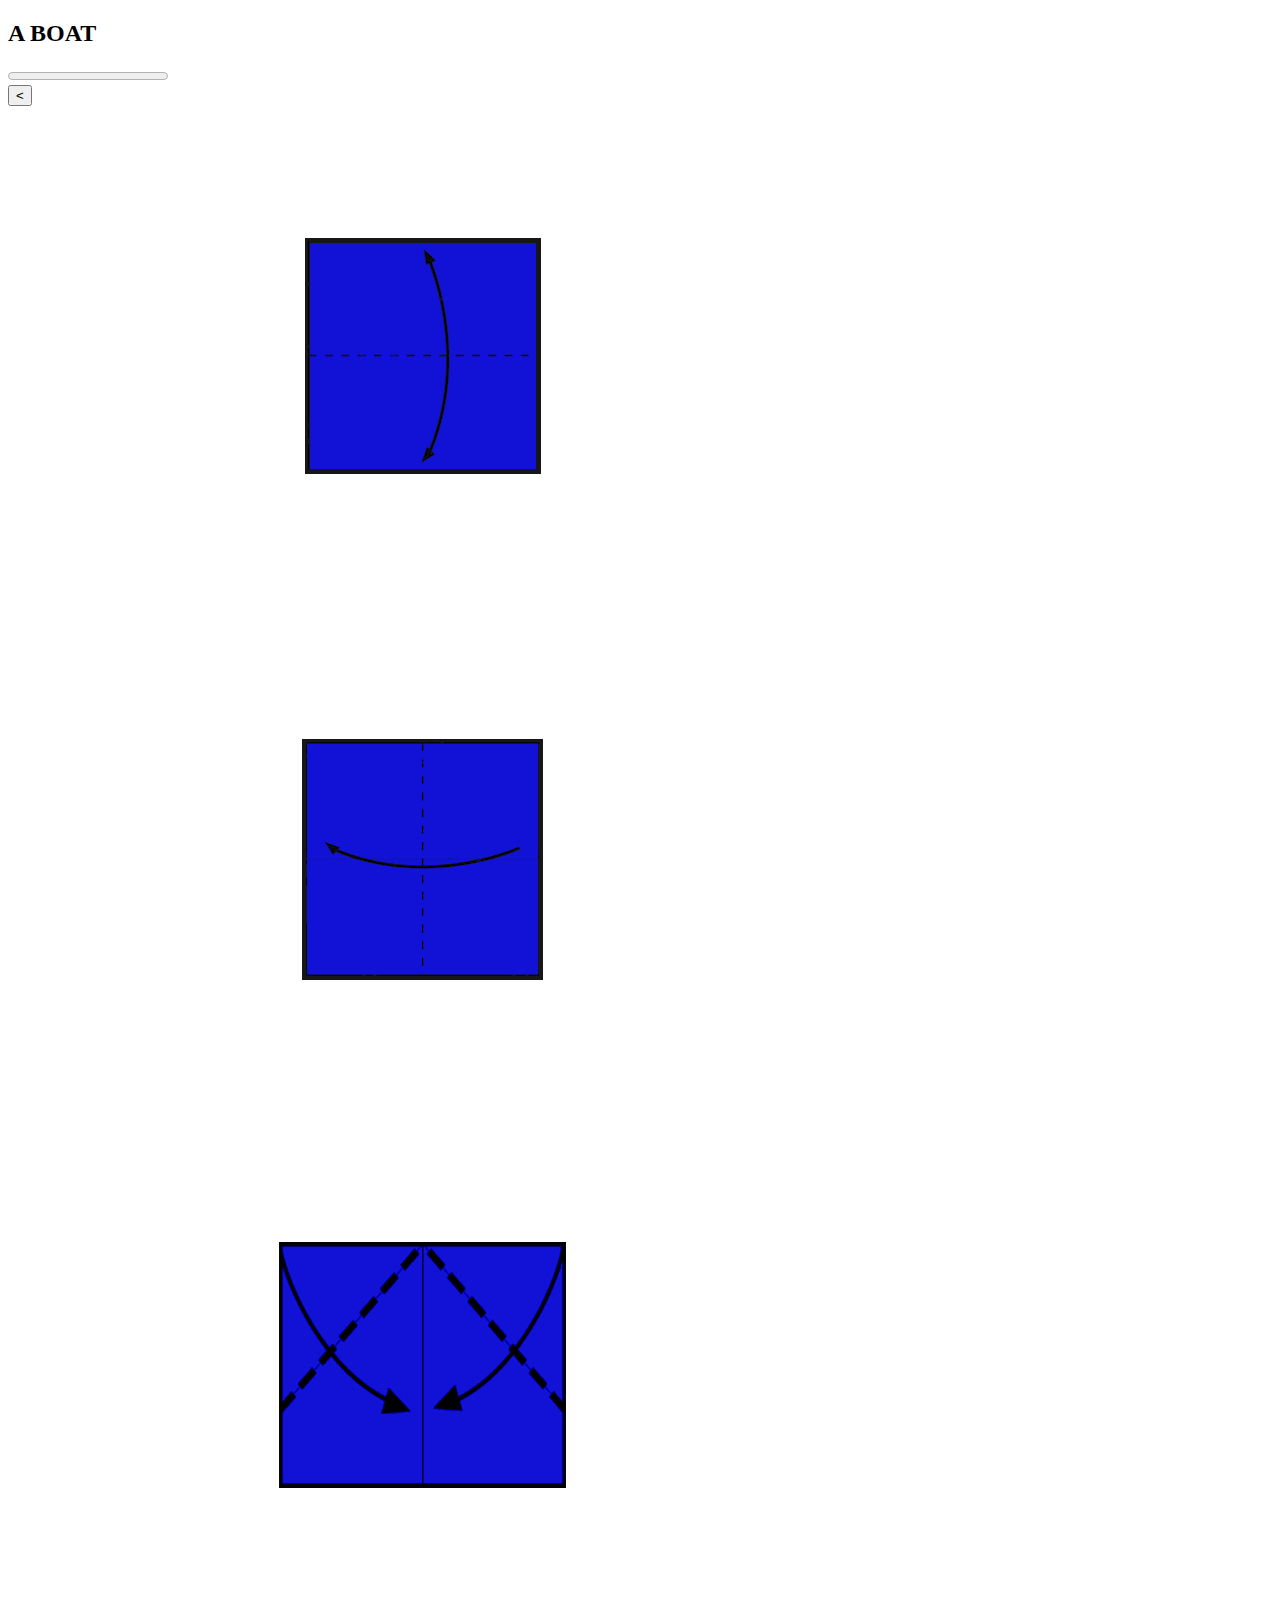
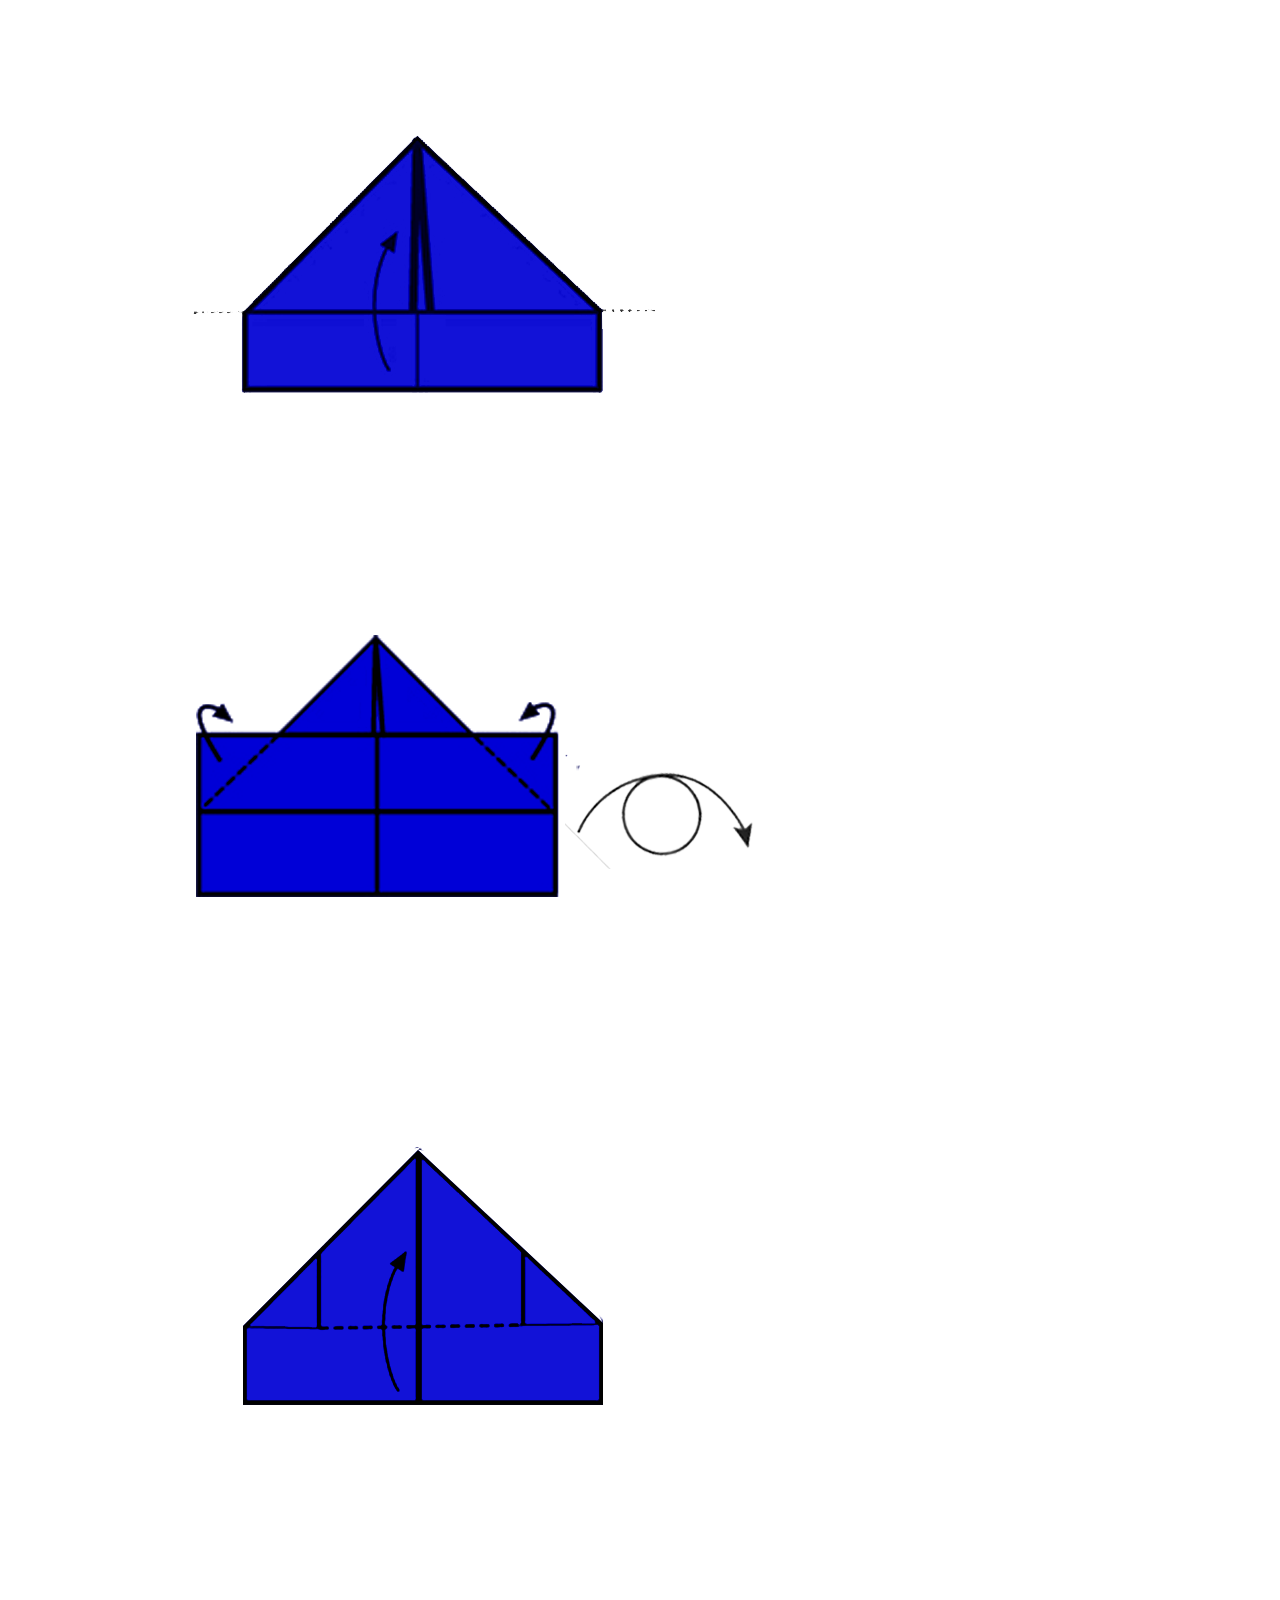
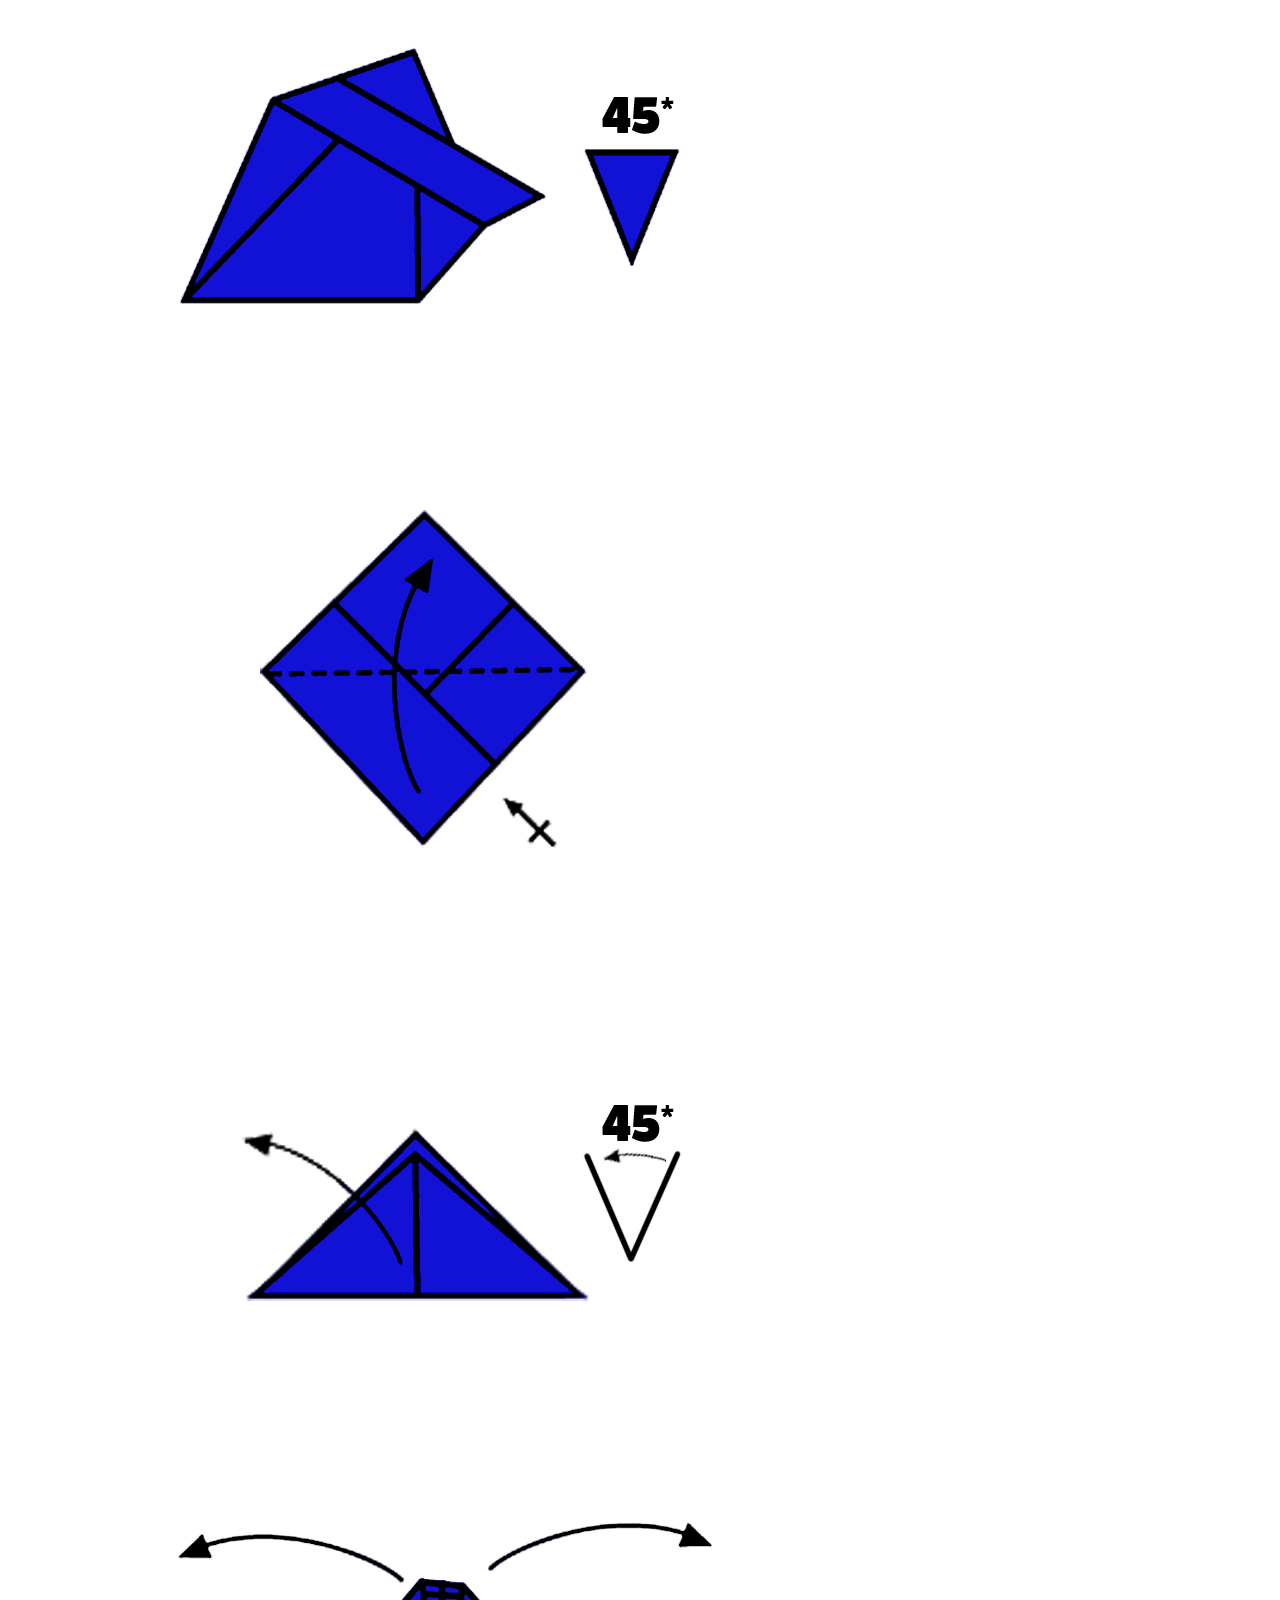
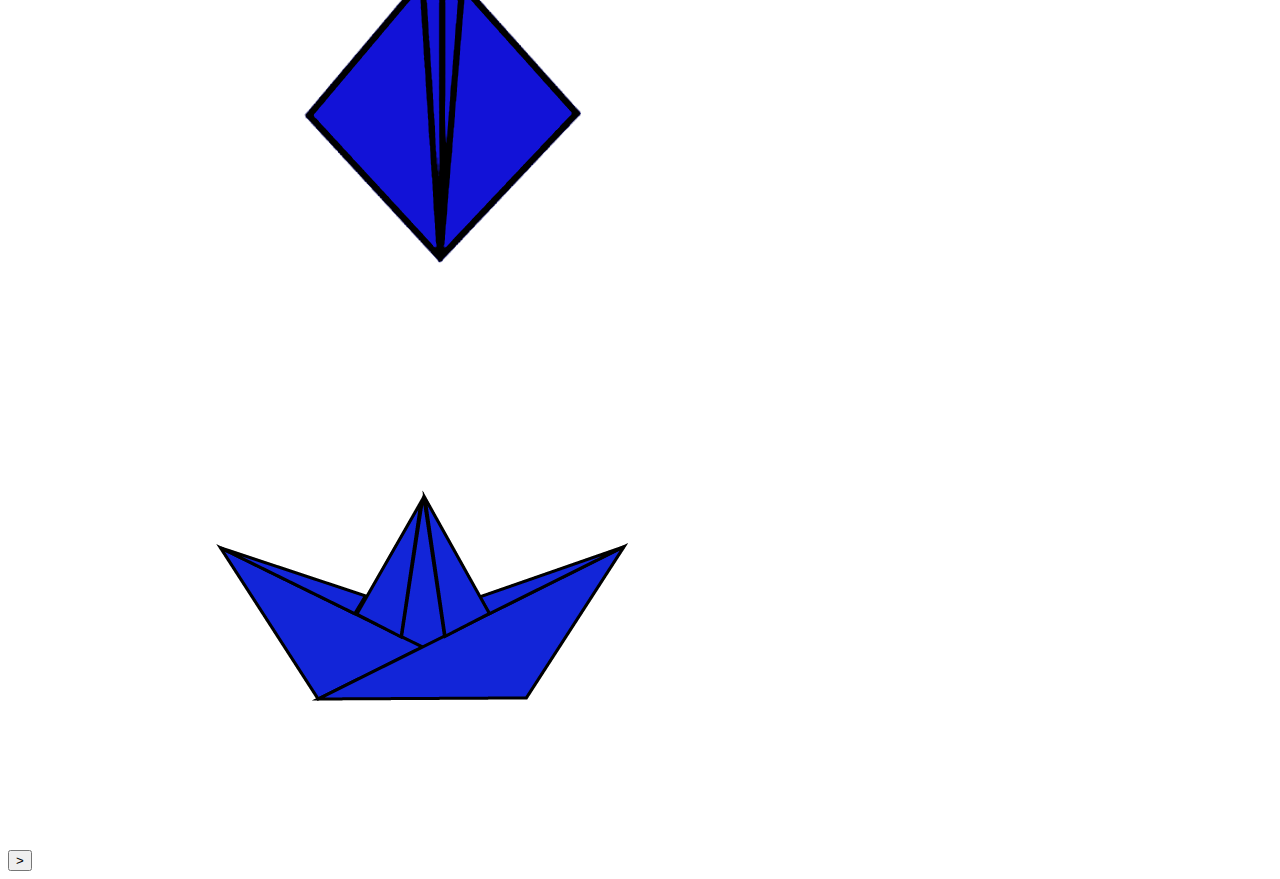
==== boat_steps/boat-steps.html @ 22496cea "Add files via upload" ====
<!DOCTYPE html>
<html>
    <head>
        <link rel="stylesheet" href="../style-steps.css">
    </head>
    <body>

        <h2> A BOAT </h2>

        <progress id="status" min="0" max="100" value="0"></progress>
        

        <div class="left" onclick="klikl()">
            <button id="left-button">
              <
            </button>
         </div>
         <div class="center" id="content">
            <div class=internal>
                <img src="img/boat-01.png">
            </div>
            <div class=internal>
                <img src="img/boat-2.png">
            </div>
            <div class=internal>
                <img src="img/boat-03.png">
            </div>
            <div class=internal>
                <img src="img/boat-04.png">
            </div>
            <div class=internal>
                <img src="img/boat-05.png">
            </div>
            <div class=internal>
                <img src="img/boat-06.png">
            </div>
            <div class=internal>
                <img src="img/boat-07.png">
            </div>
            <div class=internal>
                <img src="img/boat-08.png">
            </div>
            <div class=internal>
                <img src="img/boat-09.png">
            </div>
            <div class=internal>
                <img src="img/boat-10.png">
            </div>
            <div class=internal>
                <img src="img/boat origami.png">
            </div>
        </div>
        
        <div class="right">
           <button id="right-button" onclick="klik()">
            >
           </button>
        </div>
   </body>

   <script src="../steps.js"></script>

</html>
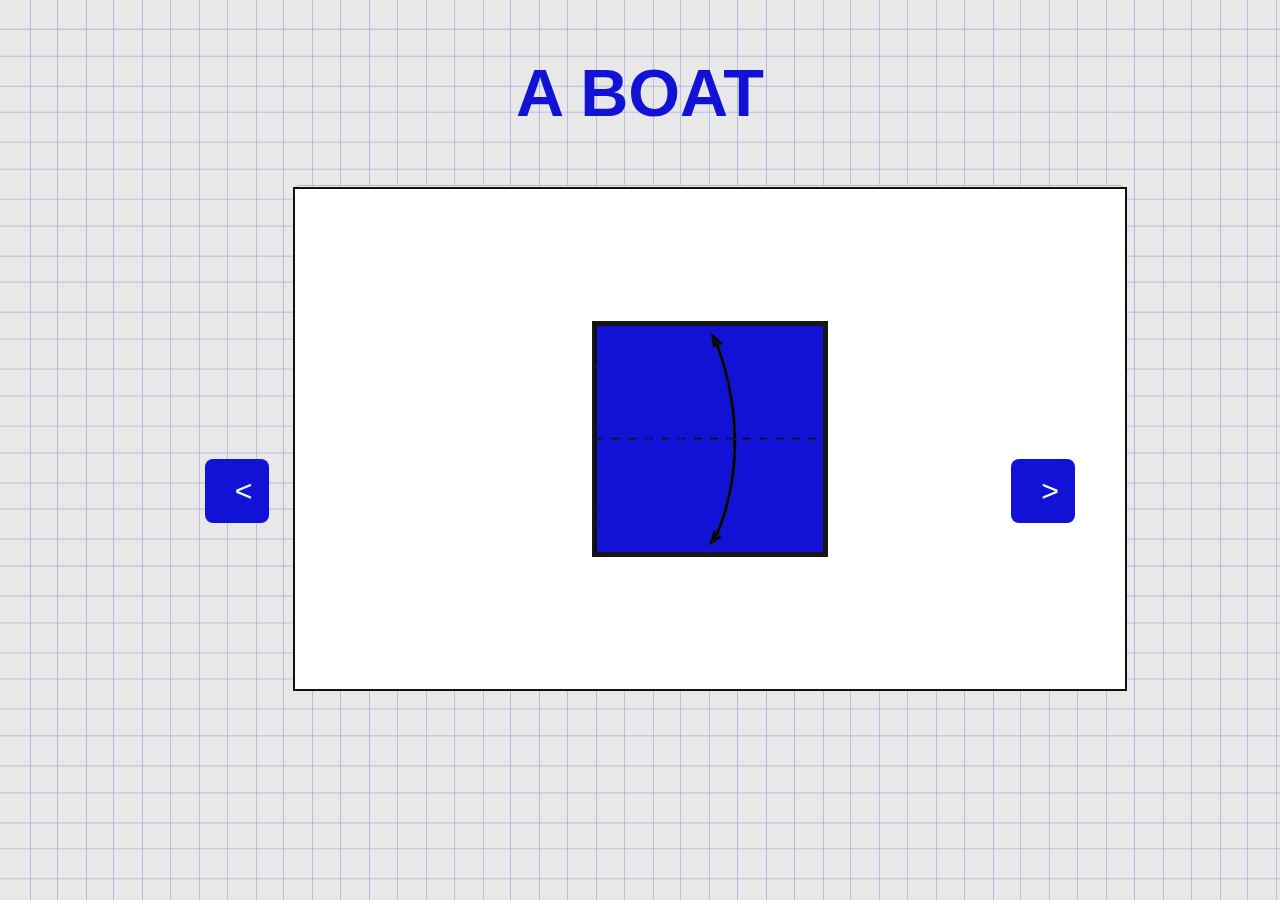
==== commit 1e71d36b: "Add files via upload" ====
--- a/boat_steps/boat-steps.html
+++ b/boat_steps/boat-steps.html
@@ -1,7 +1,11 @@
 <!DOCTYPE html>
 <html>
     <head>
+
+        <meta name="viewpoint" content="width=device+width, initial-scale=1.0">
+
         <link rel="stylesheet" href="../style-steps.css">
+
     </head>
     <body>
 
--- a/style-steps.css
+++ b/style-steps.css
@@ -0,0 +1,105 @@
+body{
+    background-image: url("img/web background.png") ;
+}
+
+h2{
+    top: 30%;
+    text-align: center;
+    color: rgb(18, 18, 215);
+    font-family: fatfrank, sans-serif;
+    font-style: normal;
+    font-weight: 800;
+    font-size: 50pt;
+    font-kerning: auto;
+}
+
+#status{
+    position: fixed;
+    left: 23%;
+    right: 23%;
+    top: 20%;
+    width: 830px;
+    height: 20px;
+}
+
+#left-button{
+    position: fixed;
+    left: 16%;
+    right: 79%;
+    top: 51%;
+    background-color:  rgb(18, 18, 215);
+    border: none;
+    color: aliceblue;
+    padding: 15px 30px;
+    text-align: center;
+    text-decoration: none;
+    display: inline-block;
+    font-size: 30px;
+    cursor: pointer;
+    border-radius: 8px;
+}
+
+#right-button{
+    position: fixed;
+    left: 79%;
+    right: 16%;
+    top: 51%;
+    background-color: rgb(18, 18, 215);
+    border: none;
+    color: aliceblue;
+    padding: 15px 30px;
+    text-align: center;
+    text-decoration: none;
+    display: inline-block;
+    font-size: 30px;
+    cursor: pointer;
+    border-radius: 8px;
+}
+
+
+/* scrool */
+
+
+/* .left{
+    float: left; 
+    position: fixed;
+    left: 15%;
+    top: 45%;
+    width: 150px;
+    height: 100px;
+    border: 2px solid rgb(255, 255, 255);
+   } */
+   
+   .internal{
+    width: 100%;
+    height: 100%;
+    border: transparent;
+    display: inline-block;
+   }
+   
+   .center{
+    position: relative;
+    top: 19%;
+    left: 22.5%;
+    width: 830px;
+    height: 500px;
+    background-color: rgb(255, 255, 255);
+    border: 2px solid rgb(16, 16, 16);
+    margin: 1px;
+    overflow: hidden;
+    /*will change this to hidden later to deny scolling to user*/
+    white-space: nowrap;
+   }
+   
+   /* .right{
+    float: right; 
+    position: fixed;
+    right: 15%;
+    top: 45%;
+    width: 10%;
+    height: 100px;
+    border: 2px solid rgb(255, 255, 255);
+   } */
+
+
+   
